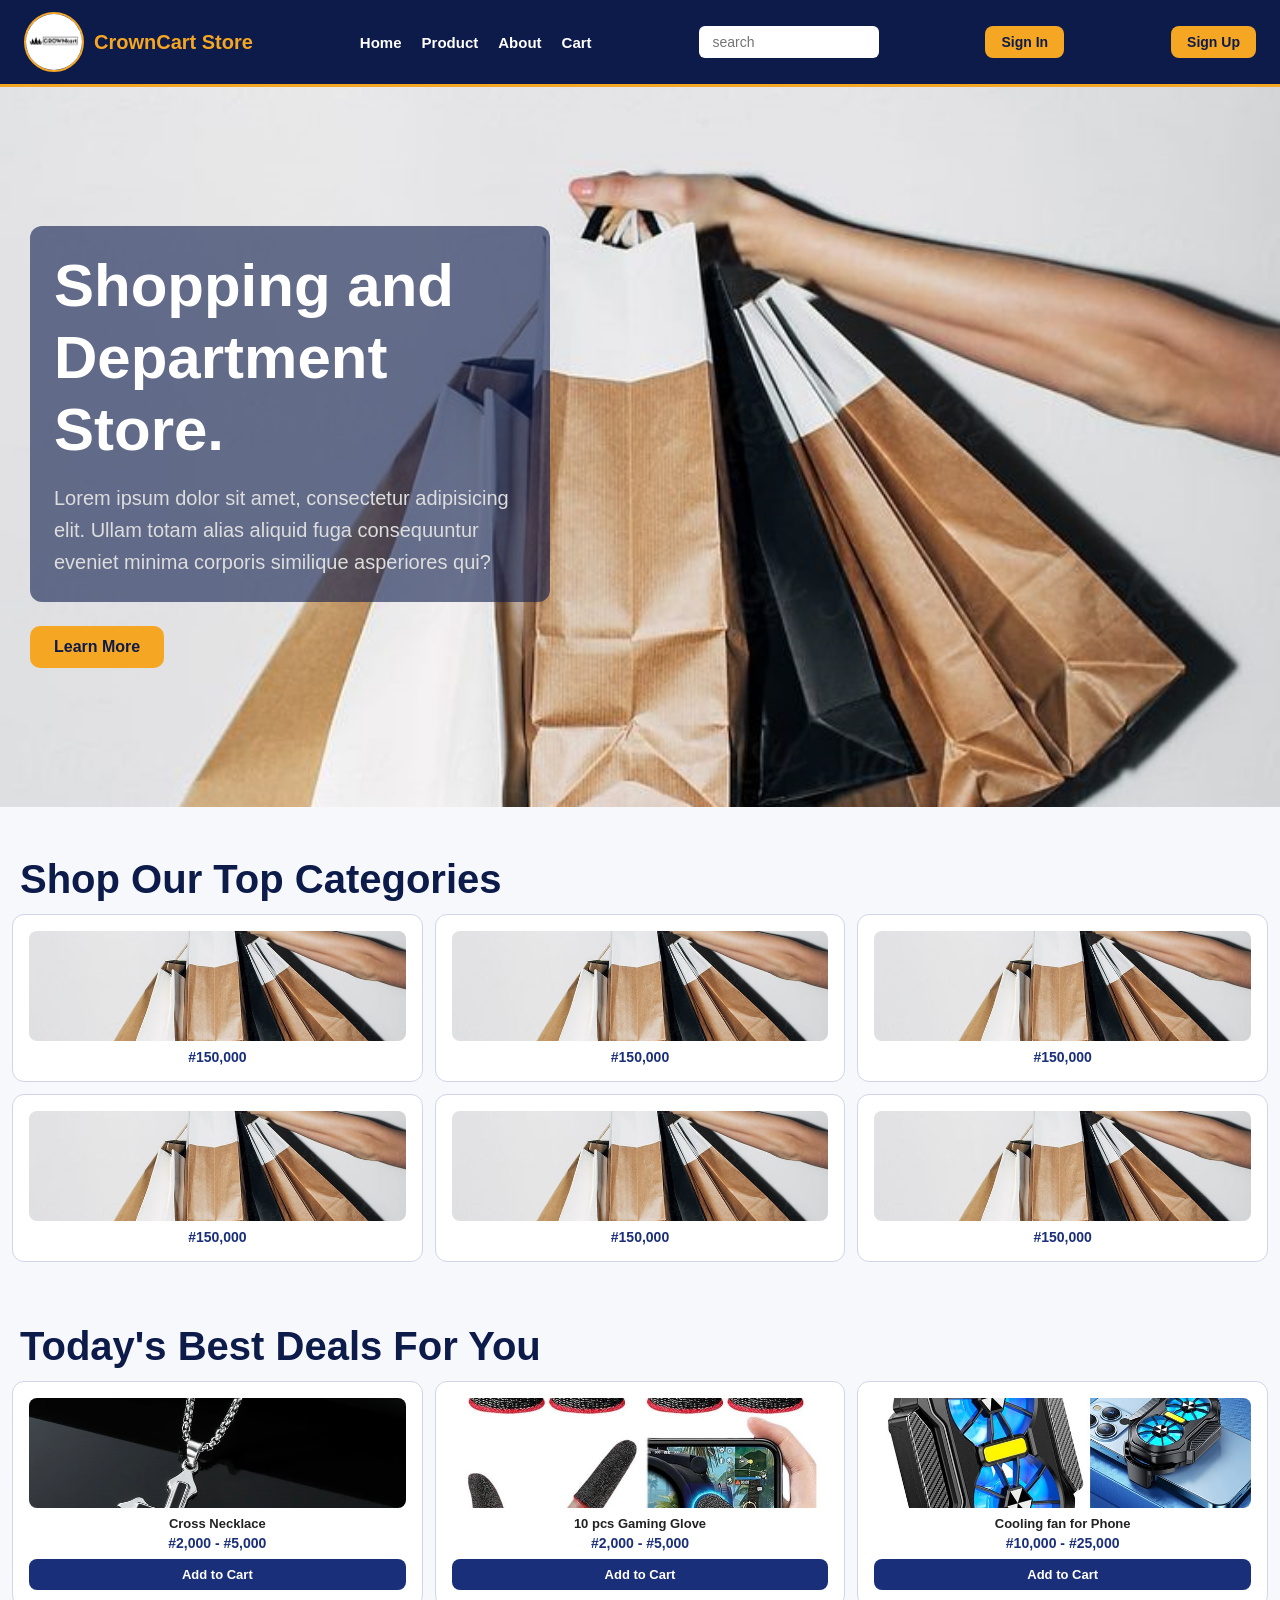
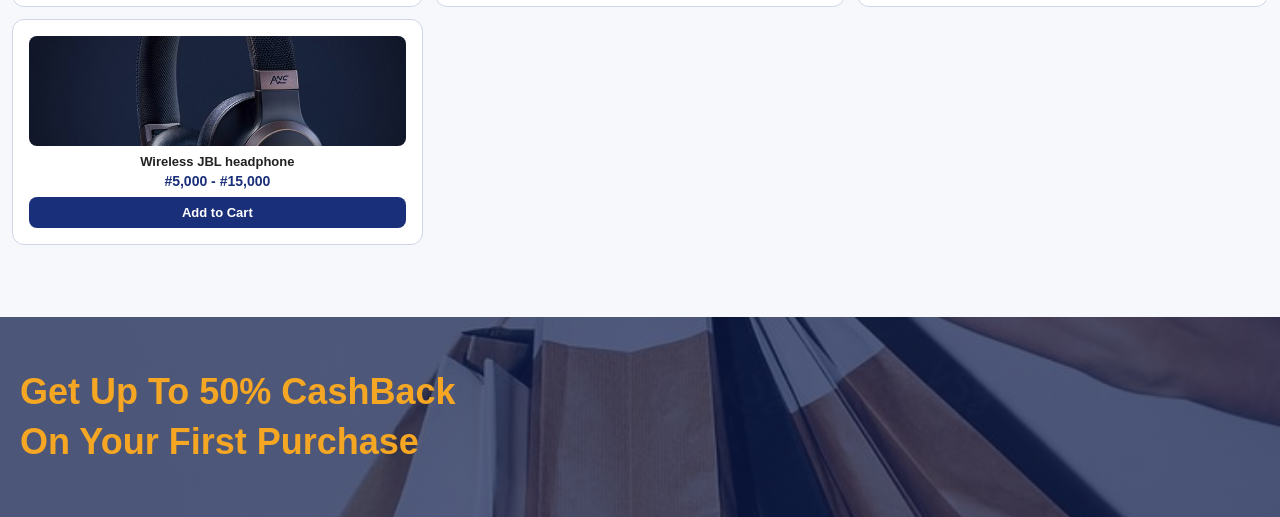
==== index.html @ 3b9a2e00 "Fix HTML encoding issues in index.html" ====
<!DOCTYPE html>
<html lang="en">
<head>
    <meta charset="UTF-8">
    <meta name="viewport" content="width=device-width, initial-scale=1.0">
    <title>CrownCart Store</title>
    <link rel="stylesheet" href="online.css">
</head>
<body>
    <header>
        <div class="crownhead">
        <img src="images/crownlogo.png" alt="">
        <h1>CrownCart Store</h1>
        </div>
        <nav>
            <ul>
                <a href="index.html"><li>Home</li></a>
                <a href="product.html"><li>Product</li></a>
                <a href="about.html"><li>About</li></a>
                <a href="cart.html"><li>Cart</li></a>
            </ul>
        </nav>
        <input type="search" placeholder="search" class="search">
        <button class="sign" onclick="window.location.href='signin.html'">Sign In</button>
<button class="sign" onclick="window.location.href='signup.html'">Sign Up</button>
        <button class="hamburger" onclick="this.closest('header').querySelector('nav').classList.toggle('open')">
  <span></span>
  <span></span>
  <span></span>
</button>
    </header>
    <div class="crownback">
        <div>
        <h1>Shopping and <br>Department Store.</h1>
        <p>Lorem ipsum dolor sit amet, consectetur adipisicing elit. Ullam totam alias aliquid fuga consequuntur eveniet minima corporis similique asperiores qui?</p>
        </div>
        <a href="about.html"> <button class="learn">Learn More</button></a>
    </div>
    <h1 class="cat">Shop Our Top Categories</h1>
    <main class="maintop">
        <div class="top">
            <img src="images/download.png" alt="">
            <p>#150,000</p>
        </div>
         <div class="top">
            <img src="images/download.png" alt="">
            <p>#150,000</p>
        </div>
         <div class="top">
            <img src="images/download.png" alt="">
            <p>#150,000</p>
        </div>
         <div class="top">
            <img src="images/download.png" alt="">
            <p>#150,000</p>
        </div>
         <div class="top">
            <img src="images/download.png" alt="">
            <p>#150,000</p>
        </div>
         <div class="top">
            <img src="images/download.png" alt="">
            <p>#150,000</p>
        </div>
    </main >
     <h1 class="best">Today's Best Deals For You</h1>
    <main class="maintop">
    <div class="top">
            <img src="cross.png" alt="">
            <h6>Cross Necklace</h6>
            <p>#2,000 - #5,000</p>
            <button onclick="addToCart('Cross Necklace', 2500, 'cross.png')">
Add to Cart
</button>
        </div>
         <div class="top">
            <img src="gamingglove.png" alt="">
             <h6>10 pcs Gaming Glove</h6>
            <p>#2,000 - #5,000</p>
             <button onclick="addToCart('10 pcs Gaming Glove', 3999, 'gamingglove.png')">
Add to Cart
</button>
        </div>
         <div class="top">
            <img src="Coolingfan.png" alt="">
             <h6>Cooling fan for Phone</h6>
            <p>#10,000 - #25,000</p>
             <button onclick="addToCart('Cooling fan for Phone',13500, 'Coolingfan.png')">
Add to Cart
</button>
        </div>
         <div class="top">
            <img src="JBL.png" alt="">
             <h6>Wireless JBL headphone</h6>
            <p>#5,000 - #15,000</p>
                <button onclick="addToCart('Wireless JBL headphone', 12599, 'JBL.png')">
Add to Cart
</button>
        </div>
        </main>
        <div class="lastdiv">
            <h1>Get Up To 50% CashBack <br>On Your First Purchase </h1>
        </div>
    <script>
function addToCart(name, price, image) {

    let cart = JSON.parse(localStorage.getItem("cart")) || [];

    cart.push({
        name: name,
        price: price,
        image: image,
        quantity: 1
    });

    localStorage.setItem("cart", JSON.stringify(cart));

    alert("Added to cart");
}

function updateCartCount() {
    let cart = JSON.parse(localStorage.getItem("cart")) || [];

    let totalItems = 0;

    cart.forEach(item => {
        totalItems += item.quantity;
    });

    document.getElementById("cart-count").innerText = totalItems;
}

function goToCart() {
    window.location.href = "cart.html";
}

// Run on page load
function goToCart() {
    window.location.href = "cart.html";
}

// Run on page load
updateCartCount();

    // Show logged in user in header
    const loggedInUser = JSON.parse(localStorage.getItem("loggedInUser"));
    if (loggedInUser) {
        document.querySelectorAll(".sign").forEach(btn => btn.style.display = "none");
        const header = document.querySelector("header");
        const greeting = document.createElement("span");
        greeting.style.cssText = "color:#F5A623; font-weight:bold; font-size:14px;";
        greeting.innerHTML = `👤 ${loggedInUser.name} | <a href="#" onclick="logout()" style="color:#E63946;">Logout</a>`;
        header.appendChild(greeting);
    }

    function logout() {
        localStorage.removeItem("loggedInUser");
        location.reload();
    }
</script>
    
</body>
</html>
---- online.css ----
/* ===== CSS VARIABLES ===== */
:root {
  --navy: #0D1B4B;
  --navy-mid: #1A2F7A;
  --gold: #F5A623;
  --gold-light: #FFC355;
  --bg-page: #F7F8FC;
  --bg-card: #FFFFFF;
  --bg-product: #E8ECFB;
  --text-dark: #222222;
  --text-muted: #555;
  --red: #E63946;
  --green: #2DC653;
  --border: #D0D5E8;
}

/* ===== RESET ===== */
*, *::before, *::after {
  box-sizing: border-box;
  padding: 0;
  margin: 0;
}

body {
  background: var(--bg-page);
  font-family: Arial, sans-serif;
  color: var(--text-dark);
}

a {
  text-decoration: none;
  color: inherit;
}

li {
  list-style: none;
}

img {
  max-width: 100%;
  display: block;
}

/* ===== HEADER ===== */
header {
  display: flex;
  align-items: center;
  justify-content: space-between;
  flex-wrap: wrap;
  gap: 10px;
  background: var(--navy);
  padding: 12px 24px;
  position: sticky;
  top: 0;
  z-index: 1000;
  border-bottom: 3px solid var(--gold);
}

.crownhead {
  display: flex;
  align-items: center;
  gap: 10px;
}

.crownhead img {
  width: 60px;
  height: 60px;
  border-radius: 50%;
  border: 2px solid var(--gold);
  object-fit: cover;
}

.crownhead h1 {
  font-size: 20px;
  color: var(--gold);
  font-family: Arial Black, Arial, sans-serif;
}

/* Nav */
nav ul {
  display: flex;
  gap: 20px;
  align-items: center;
}

nav a {
  font-size: 15px;
  color: #fff;
  font-weight: bold;
  transition: color 0.2s;
}

nav a:hover {
  color: var(--gold);
}

/* Search */
.search {
  border: none;
  border-radius: 6px;
  padding: 8px 14px;
  font-size: 14px;
  width: 180px;
  background: #fff;
}

/* Sign buttons */
.sign {
  background: var(--gold);
  color: var(--navy);
  padding: 8px 16px;
  border: none;
  border-radius: 8px;
  cursor: pointer;
  font-size: 14px;
  font-weight: bold;
  transition: background 0.2s;
}

.sign:hover {
  background: var(--gold-light);
}

/* Cart icon */
.cart-icon {
  position: relative;
  cursor: pointer;
  font-size: 22px;
  color: #fff;
}

#cart-count {
  position: absolute;
  top: -8px;
  right: -10px;
  background: var(--red);
  color: white;
  font-size: 11px;
  padding: 2px 5px;
  border-radius: 50%;
}

/* Hamburger (hidden on desktop) */
.hamburger {
  display: none;
  flex-direction: column;
  gap: 5px;
  cursor: pointer;
  background: none;
  border: none;
  padding: 4px;
}

.hamburger span {
  display: block;
  width: 24px;
  height: 2px;
  background: #fff;
  border-radius: 2px;
  transition: all 0.3s;
}

/* ===== HERO / CROWNBACK ===== */
.crownback {
  background-image: url(images/download.png);
  min-height: 80vh;
  background-repeat: no-repeat;
  background-position: center;
  background-size: cover;
  display: flex;
  flex-direction: column;
  justify-content: center;
  padding: 40px 30px;
  background-color: var(--navy);
}

.crownback div {
  max-width: 520px;
  background: rgba(13, 27, 75, 0.6);
  padding: 24px;
  border-radius: 12px;
}

.crownback h1 {
  font-size: clamp(32px, 6vw, 60px);
  line-height: 1.2;
  font-weight: bold;
  color: #fff;
  animation: zoomEffect 6s infinite;
}

.crownback p {
  font-size: clamp(15px, 2.5vw, 20px);
  color: #ddd;
  margin-top: 16px;
  line-height: 1.6;
}

.learn {
  background: var(--gold);
  color: var(--navy);
  padding: 12px 24px;
  border: none;
  border-radius: 10px;
  cursor: pointer;
  font-size: 16px;
  font-weight: bold;
  margin-top: 24px;
  margin-left: 0;
  display: inline-block;
  transition: background 0.2s;
  animation: er 4s infinite;
}

.learn:hover {
  background: var(--gold-light);
}

@keyframes er {
  10% { transform: scale(1.05); }
  20% { transform: rotate(5deg); }
  30% { transform: rotate(0deg); }
}

/* ===== SECTION HEADINGS ===== */
.cat, .best {
  font-size: clamp(24px, 5vw, 40px);
  font-family: Arial Black, Arial, sans-serif;
  margin: 50px 20px 0;
  color: var(--navy);
  animation: fadeup 5s infinite;
}

.best {
  color: var(--navy);
}

@keyframes fadeup {
  from { opacity: 0; transform: translateY(20px); }
  to   { opacity: 1; transform: translateY(0); }
}

/* ===== PRODUCT GRIDS ===== */
.maintop {
  display: grid;
  grid-template-columns: repeat(6, 1fr);
  gap: 16px;
  padding: 30px 20px;
}

.mainto {
  display: grid;
  grid-template-columns: repeat(6, 1fr);
  gap: 16px;
  padding: 20px;
  min-width: 0;
}

/* Top category cards */
.top {
  min-width: 0;
  background: var(--bg-card);
  padding: 16px;
  border-radius: 12px;
  border: 1px solid var(--border);
  text-align: center;
  transition: transform 0.2s, box-shadow 0.2s;
}

.top:hover {
  transform: translateY(-4px);
  box-shadow: 0 8px 20px rgba(13, 27, 75, 0.15);
  background: var(--bg-product);
}

.top img {
  width: 100%;
  height: 110px;
  object-fit: cover;
  border-radius: 8px;
  margin-bottom: 8px;
}

.top h6 {
  font-size: 13px;
  color: var(--text-dark);
  margin-top: 6px;
}

.top p {
  text-align: center;
  font-weight: bold;
  color: var(--navy-mid);
  margin-top: 4px;
  font-size: 14px;
}

.top button {
  background: var(--navy-mid);
  color: #fff;
  padding: 8px 14px;
  border: none;
  border-radius: 8px;
  margin-top: 8px;
  cursor: pointer;
  font-weight: bold;
  font-size: 13px;
  width: 100%;
  transition: background 0.2s;
}

.top button:hover {
  background: var(--gold);
  color: var(--navy);
}

/* Product section cards (.to) */
.to {
  background: var(--bg-card);
  padding: 14px;
  min-width: 0;
  border-radius: 10px;
  text-align: center;
  border: 1px solid var(--border);
  transition: transform 0.2s, box-shadow 0.2s;
}

.to:hover {
  transform: translateY(-4px);
  box-shadow: 0 6px 16px rgba(13, 27, 75, 0.12);
}

.to img {
  width: 100%;
  height: 110px;
  object-fit: cover;
  border-radius: 8px;
  margin-bottom: 6px;
}

.to h5 {
  font-size: 13px;
  color: var(--text-dark);
  margin: 6px 0 4px;
}

.to p {
  font-weight: bold;
  color: var(--navy-mid);
  font-size: 14px;
}

.to button {
  background: var(--gold);
  color: var(--navy);
  padding: 8px 14px;
  border: none;
  border-radius: 8px;
  margin-top: 8px;
  cursor: pointer;
  font-weight: bold;
  font-size: 13px;
  width: 100%;
  transition: background 0.2s;
}

.to button:hover {
  background: var(--navy-mid);
  color: #fff;
}

/* ===== PHONES SECTION ===== */
.Phones {
  padding: 20px;
  background: var(--navy);
}

.Phones h1 {
  margin: 40px 0 10px;
  text-align: center;
  font-size: clamp(28px, 5vw, 50px);
  color: var(--gold);
  font-family: Arial Black, Arial, sans-serif;
}

/* ===== EXP SECTION ===== */
.exp {
  background-image: linear-gradient(rgba(13,27,75,0.75), rgba(13,27,75,0.75)), url(images/download.png);
  min-height: 300px;
  width: 100%;
  background-repeat: no-repeat;
  background-position: center;
  background-size: cover;
  margin-bottom: 30px;
  display: flex;
  flex-direction: column;
  align-items: center;
  justify-content: center;
  padding: 40px 20px;
}

.exp h1 {
  text-align: center;
  font-size: clamp(30px, 7vw, 60px);
  color: var(--gold);
  animation: zoomEffect 6s infinite;
}

.exp div {
  text-align: center;
  font-size: clamp(15px, 2.5vw, 20px);
  max-width: 700px;
  padding-top: 20px;
  color: #ddd;
}

.exp section {
  display: flex;
  justify-content: center;
  margin-top: 24px;
}

.exp button {
  background: var(--gold);
  color: var(--navy);
  padding: 14px 28px;
  border: none;
  border-radius: 10px;
  cursor: pointer;
  font-weight: bold;
  font-size: 17px;
  transition: background 0.2s;
  animation: zoomEffect 6s infinite;
}

.exp button:hover {
  background: var(--gold-light);
}

/* ===== LAST DIV / CASHBACK BANNER ===== */
.lastdiv {
  background-image: linear-gradient(rgba(13,27,75,0.7), rgba(13,27,75,0.7)), url(images/download.png);
  min-height: 200px;
  width: 100%;
  background-repeat: no-repeat;
  background-position: center;
  background-size: cover;
  margin-top: 60px;
  /* margin-bottom: 30px; */
  display: flex;
  align-items: center;
  padding: 30px 20px;
}

.lastdiv h1 {
  color: var(--gold);
  line-height: 1.4;
  font-size: clamp(20px, 4vw, 36px);
}

/* ===== SEARCH BOX ===== */
#searchBox {
  width: calc(100% - 20px);
  padding: 12px;
  font-size: 16px;
  margin: 10px;
  border-radius: 8px;
  border: 1px solid var(--border);
  background: #fff;
}

/* ===== PRODUCTS GRID (search results) ===== */
.products {
  display: grid;
  grid-template-columns: repeat(auto-fill, minmax(160px, 1fr));
  gap: 15px;
  padding: 0 10px;
}

.product {
  padding: 15px;
  border: 1px solid var(--border);
  border-radius: 10px;
  text-align: center;
  background: var(--bg-card);
}

/* ===== MARQUEE ===== */
.marquee {
  width: 100%;
  overflow: hidden;
  background: var(--navy);
  color: var(--gold);
  padding: 12px 0;
  font-size: 14px;
  font-weight: bold;
}

.marquee-content {
  display: inline-block;
  white-space: nowrap;
  padding-left: 100%;
  animation: scroll 20s linear infinite;
}

@keyframes scroll {
  0%   { transform: translateX(0%); }
  100% { transform: translateX(-100%); }
}

/* ===== CART PAGE ===== */
.container {
  max-width: 1100px;
  margin: 40px auto;
  display: flex;
  gap: 20px;
  padding: 0 16px;
}

.cart {
  flex: 2;
  background: var(--bg-card);
  padding: 20px;
  border-radius: 10px;
  border: 1px solid var(--border);
}

.cart-item {
  display: flex;
  gap: 15px;
  align-items: center;
  border-bottom: 1px solid var(--border);
  padding: 15px 0;
}

.cart-item img {
  width: 80px;
  height: 80px;
  object-fit: cover;
  border-radius: 8px;
}

.info { flex: 1; }
.info h4 { margin: 0; font-size: 15px; }

.price {
  color: var(--navy-mid);
  font-weight: bold;
}

.qty {
  display: flex;
  align-items: center;
  gap: 5px;
  margin-top: 8px;
}

.qty button {
  padding: 5px 12px;
  background: var(--navy-mid);
  color: white;
  border: none;
  cursor: pointer;
  border-radius: 4px;
}

.qty span { padding: 0 10px; }

.remove {
  color: var(--red);
  cursor: pointer;
  font-size: 13px;
  margin-top: 5px;
}

.summary {
  flex: 1;
  background: var(--navy);
  color: #fff;
  padding: 20px;
  border-radius: 10px;
  height: fit-content;
}

.summary h3 { margin-bottom: 16px; color: var(--gold); }

.summary p {
  display: flex;
  justify-content: space-between;
  margin-bottom: 10px;
  font-size: 14px;
}

.total {
  font-size: 18px;
  font-weight: bold;
  color: var(--gold);
}

.checkout {
  width: 100%;
  padding: 12px;
  background: var(--gold);
  color: var(--navy);
  border: none;
  cursor: pointer;
  margin-top: 15px;
  border-radius: 8px;
  font-weight: bold;
  font-size: 15px;
  transition: background 0.2s;
}

.checkout:hover { background: var(--gold-light); }

/* ===== ABOUT PAGE ===== */
.hero {
  text-align: center;
  padding: 60px 20px;
  background-image: linear-gradient(rgba(13,27,75,0.6), rgba(13,27,75,0.6)), url(images/download.png);
  min-height: 200px;
  background-repeat: no-repeat;
  background-position: center;
  background-size: cover;
  display: flex;
  flex-direction: column;
  justify-content: center;
  align-items: center;
}

.hero h2 {
  font-size: clamp(28px, 6vw, 55px);
  color: var(--gold);
}

.hero p {
  color: #ddd;
  margin-top: 10px;
  font-size: 16px;
}

.section {
  max-width: 900px;
  margin: 40px auto;
  background: var(--navy);
  padding: 30px;
  border-radius: 12px;
  color: #fff;
}

.section h3 {
  color: var(--gold);
  margin-bottom: 12px;
}

.features {
  display: grid;
  grid-template-columns: repeat(3, 1fr);
  gap: 20px;
}

.box {
  background: rgba(255,255,255,0.08);
  padding: 20px;
  margin-top: 10px;
  border-radius: 10px;
  text-align: center;
  color: white;
  border: 1px solid rgba(245,166,35,0.3);
}

footer {
  text-align: center;
  padding: 20px;
  background: var(--navy);
  color: var(--gold);
  margin-top: 40px;
  font-weight: bold;
}

/* ===== ANIMATIONS ===== */
@keyframes zoomEffect {
  0%   { transform: scale(1); }
  50%  { transform: scale(1.06); }
  100% { transform: scale(1); }
}

/* ===== MOBILE RESPONSIVE ===== */
@media (max-width: 768px) {

  /* Header stacks on mobile */
  header {
    flex-direction: column;
    align-items: flex-start;
    padding: 12px 16px;
    gap: 8px;
  }

  .hamburger {
    display: flex;
    position: absolute;
    top: 18px;
    right: 16px;
  }

  nav {
    width: 100%;
    display: none;
  }

  nav.open {
    display: block;
  }

  nav ul {
    flex-direction: column;
    gap: 0;
    background: var(--navy-mid);
    border-radius: 8px;
    padding: 8px 0;
  }

  nav ul a {
    display: block;
    padding: 10px 20px;
    border-bottom: 1px solid rgba(255,255,255,0.1);
  }

  .search {
    width: 100%;
  }

  .sign {
    width: 100%;
    text-align: center;
  }

  /* Hero */
  .crownback {
    min-height: 60vh;
    padding: 30px 16px;
  }

  .crownback div {
    max-width: 100%;
  }
  
  /* rest of your existing mobile styles below... */
}

  /* Product grids go to 2 columns on small screens */
.maintop {
  grid-template-columns: repeat(3, 1fr);
  padding: 12px;
  gap: 12px;
}

.mainto {
  grid-template-columns: repeat(3, 1fr);
  padding: 12px;
  gap: 12px;
}

  /* Cart page */
  .container {
    flex-direction: column;
    padding: 0 12px;
  }

  /* About features */
  .features {
    grid-template-columns: 1fr;
  }

  /* Exp section */
  .exp div {
    max-width: 100%;
  }

  .Phones h1 {
    margin-top: 20px;
  }

  /* Marquee */
  .marquee {
    font-size: 12px;
    padding: 8px 0;
  }
}

@media (max-width: 420px) {
.maintop {
  grid-template-columns: repeat(2, 1fr);
  gap: 8px;
  padding: 8px;
}

.mainto {
  grid-template-columns: repeat(2, 1fr);
  gap: 8px;
  padding: 8px;
}

  .to img,
  .top img {
    height: 90px;
  }
}
/* ===== AUTH PAGES ===== */
.auth-container {
    min-height: 80vh;
    display: flex;
    align-items: center;
    justify-content: center;
    padding: 40px 20px;
    background: var(--bg-page);
}

.auth-box {
    background: var(--navy);
    padding: 40px;
    border-radius: 16px;
    width: 100%;
    max-width: 420px;
    border: 1px solid var(--gold);
    display: flex;
    flex-direction: column;
    gap: 14px;
}

.auth-box h2 {
    color: var(--gold);
    font-size: 28px;
    text-align: center;
}

.auth-sub {
    color: #ccc;
    text-align: center;
    font-size: 14px;
    margin-top: -8px;
}

.auth-box input {
    width: 100%;
    padding: 12px 16px;
    border-radius: 8px;
    border: 1px solid var(--border);
    font-size: 15px;
    background: #fff;
    outline: none;
}

.auth-box input:focus {
    border-color: var(--gold);
}

.auth-box button {
    background: var(--gold);
    color: var(--navy);
    padding: 13px;
    border: none;
    border-radius: 10px;
    font-size: 16px;
    font-weight: bold;
    cursor: pointer;
    transition: background 0.2s;
    margin-top: 4px;
}

.auth-box button:hover {
    background: var(--gold-light);
}

.auth-switch {
    text-align: center;
    color: #ccc;
    font-size: 14px;
}

.auth-switch a {
    color: var(--gold);
    font-weight: bold;
}

.auth-switch a:hover {
    text-decoration: underline;
}
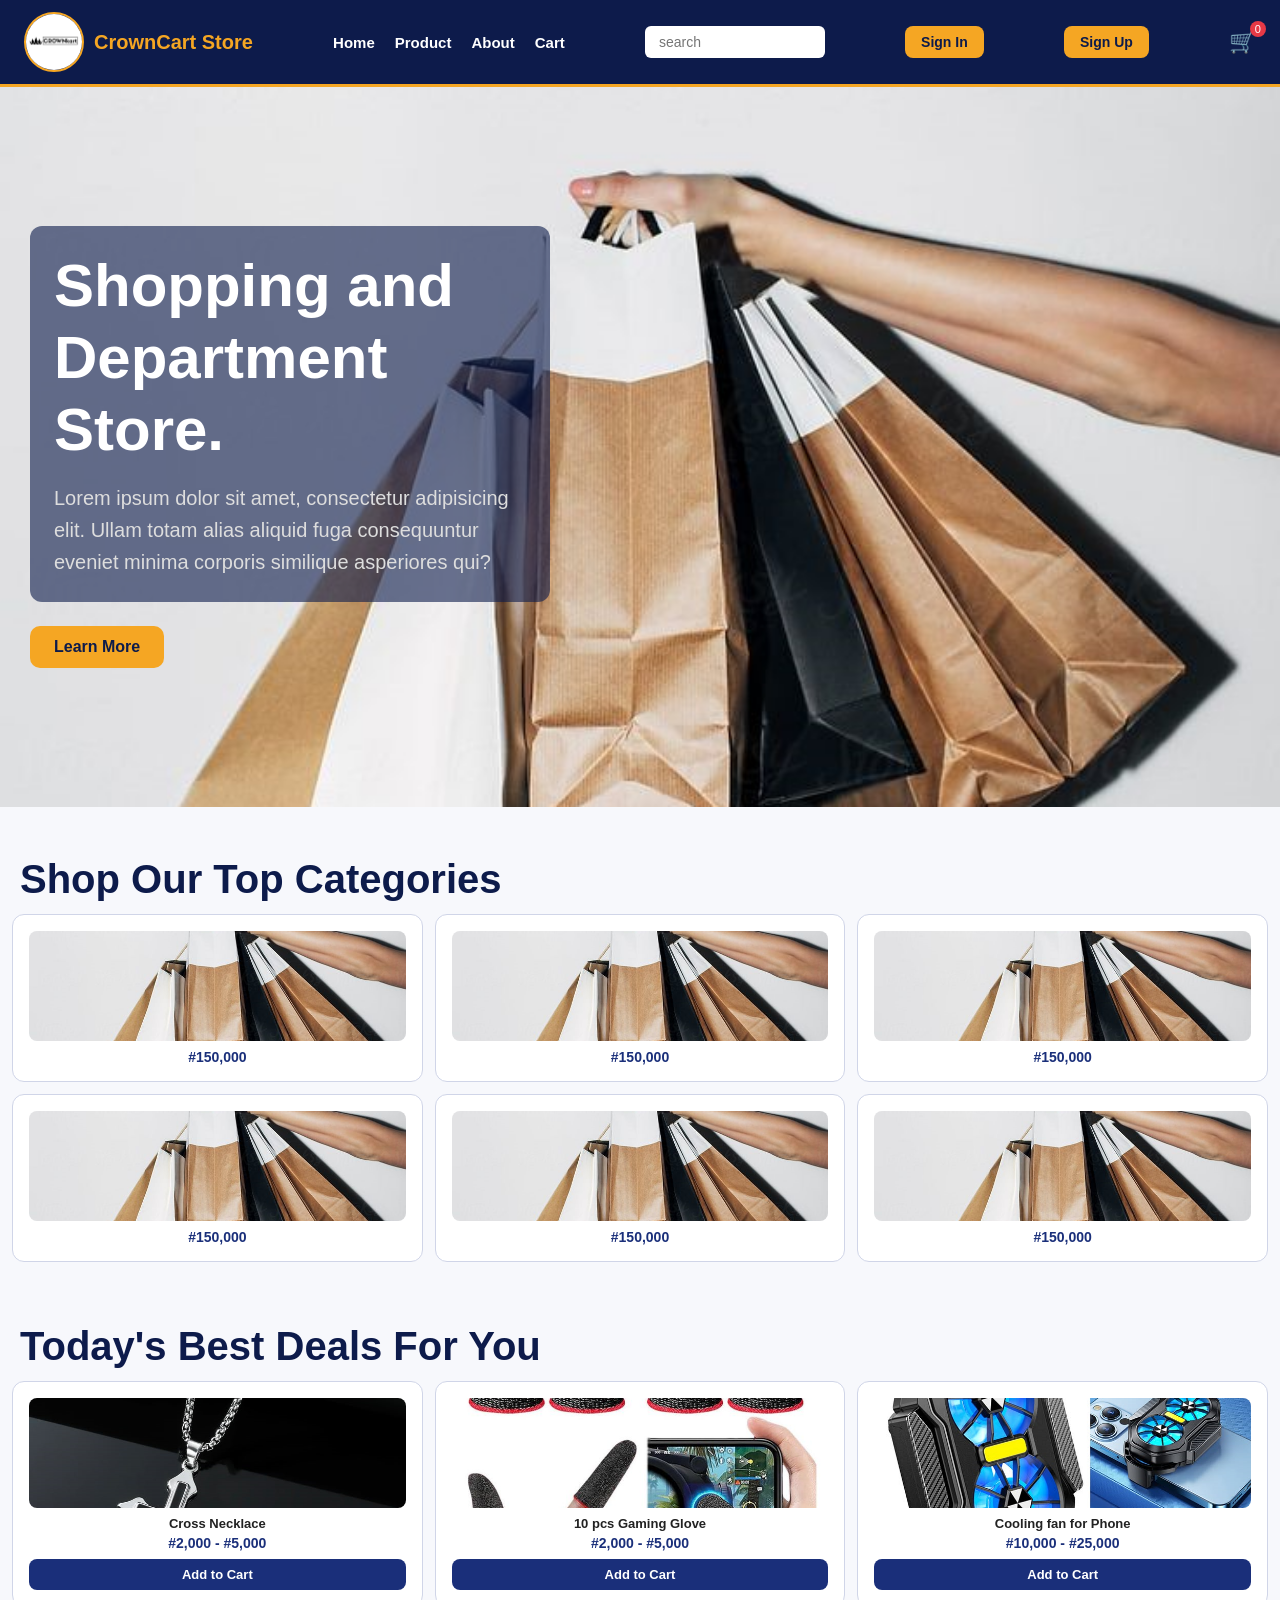
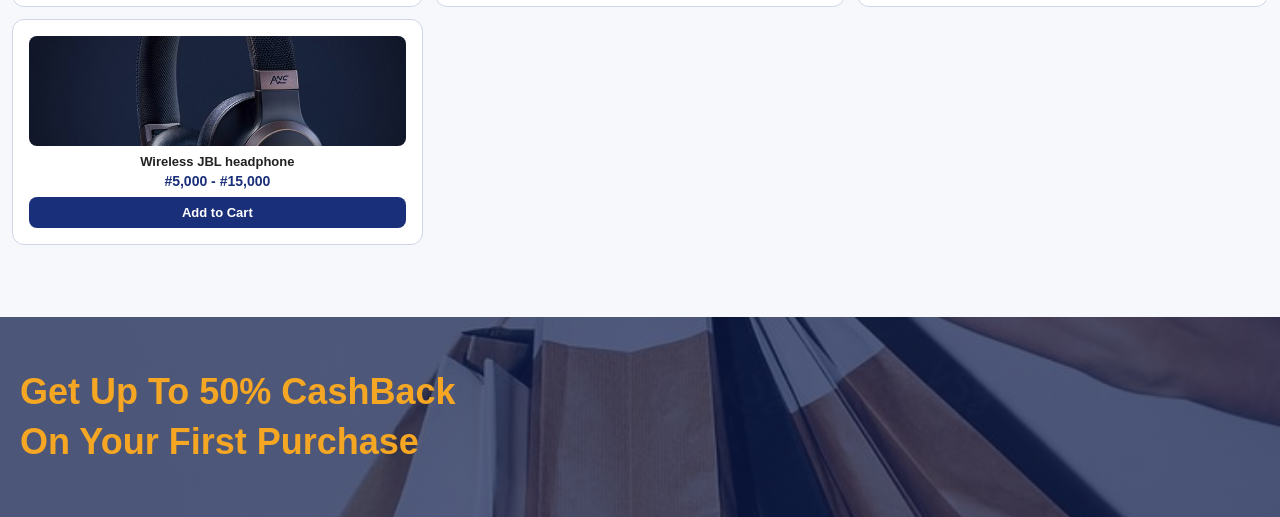
==== commit 5b6a1d6d: "Fix HTML encoding issues in index.html" ====
--- a/index.html
+++ b/index.html
@@ -23,6 +23,7 @@
         <input type="search" placeholder="search" class="search">
         <button class="sign" onclick="window.location.href='signin.html'">Sign In</button>
 <button class="sign" onclick="window.location.href='signup.html'">Sign Up</button>
+        <div class="cart-icon" onclick="goToCart()">🛒 <span id="cart-count">0</span></div>
         <button class="hamburger" onclick="this.closest('header').querySelector('nav').classList.toggle('open')">
   <span></span>
   <span></span>
@@ -130,10 +131,6 @@
     document.getElementById("cart-count").innerText = totalItems;
 }
 
-function goToCart() {
-    window.location.href = "cart.html";
-}
-
 // Run on page load
 function goToCart() {
     window.location.href = "cart.html";
@@ -143,6 +140,7 @@
 updateCartCount();
 
     // Show logged in user in header
+
     const loggedInUser = JSON.parse(localStorage.getItem("loggedInUser"));
     if (loggedInUser) {
         document.querySelectorAll(".sign").forEach(btn => btn.style.display = "none");
@@ -157,6 +155,7 @@
         localStorage.removeItem("loggedInUser");
         location.reload();
     }
+
 </script>
     
 </body>
